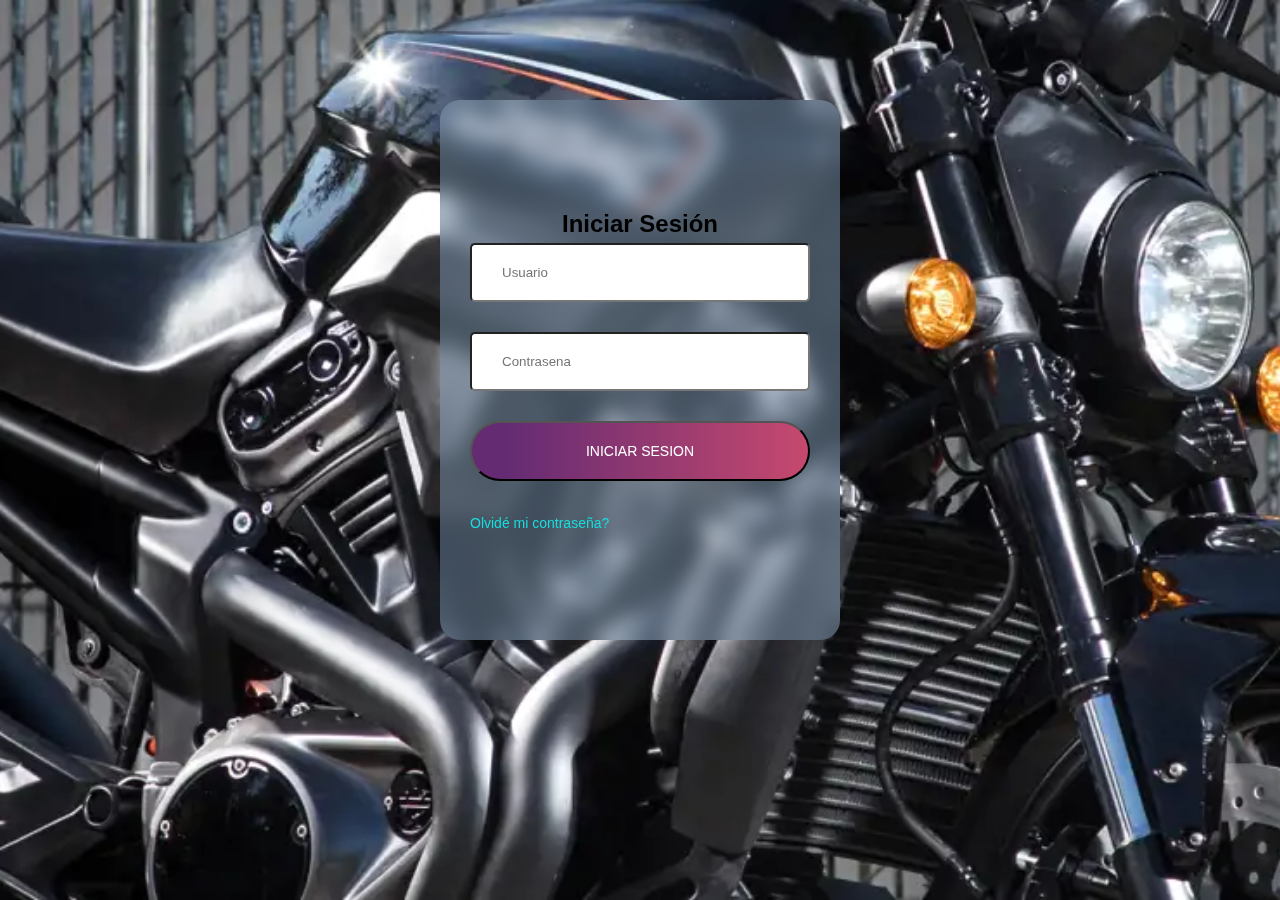
==== index.html @ 7c22b5d1 "Add files via upload" ====
<!DOCTYPE html>
<html lang="es">
<head>
    <meta charset="UTF-8">
    <meta name="viewport" content="width=device-width, initial-scale=1.0">
    <link rel="stylesheet" href="css/syles.css">
    <title>Garage</title>
</head>
<body>
   <div class="contenedorPrincipal">
    <div class="login">
        <h2>Iniciar Sesión</h2>
        <form id="formLogin">
            <input type="text" name="usuario" id="usuario" placeholder="Usuario" required>
            <input type="password" name="contrasena" id="contrasena" placeholder="Contrasena" required>
            <button id="login">INICIAR SESION</button>
            <div class="registro">
                <a href="">Olvidé mi contraseña?</a>
            </div>

        </form>
    </div>
   </div>

   <script src="js/main.js" ></script>
</body>
</html>
---- css/syles.css ----
*{
    margin: 0;
    padding: 0;
    box-sizing: border-box;
    text-decoration: none;
    font-family: 'Roboto', sans-serif;
}

body{
    background-image: url(../img/harley.webp);
    background-size: cover;
    background-repeat: no-repeat;
    background-position: center;
    background-attachment: fixed;
}

h2{
    margin-bottom: 5px;
}

a{
    text-decoration: none;
}

.contenedorPrincipal{
    width: 100%;
    max-width: 400px;
    margin: auto;
    backdrop-filter: blur(10px);
    background-color: rgba(124, 150, 175, 0.5);
    border-radius: 20px;
}

.contenedorPrincipal .login{
    margin-top: 100px;
    width: 100%;
    height: 60vh;
    padding: 10px 30px;
    display: flex;
    flex-direction: column;
    align-items: center;
    justify-content: center;
}

input, button{
    border-radius: 5px;
    width: 100%;
    padding: 20px 30px;
    bottom: none;
    outline: none;
    margin-bottom: 30px;
}

input:focus{
    border: 2px solid #16dede;
    transition: .6s ease all;
}

button{
    background-image: linear-gradient(to right, #642b73 10%, #c6496e 100%);
    border-radius: 30px;
    color: #fff;
    font-size: 14px;
    cursor: pointer;
}
button:hover{
    opacity: .9;
    border-color: #16dede;
    transition: .3s ease all;
}

.registro{
    color: #707070;
    font-size: 14px;
    margin-top: 4px;
}

.registro a{
    color: #16dede;
}
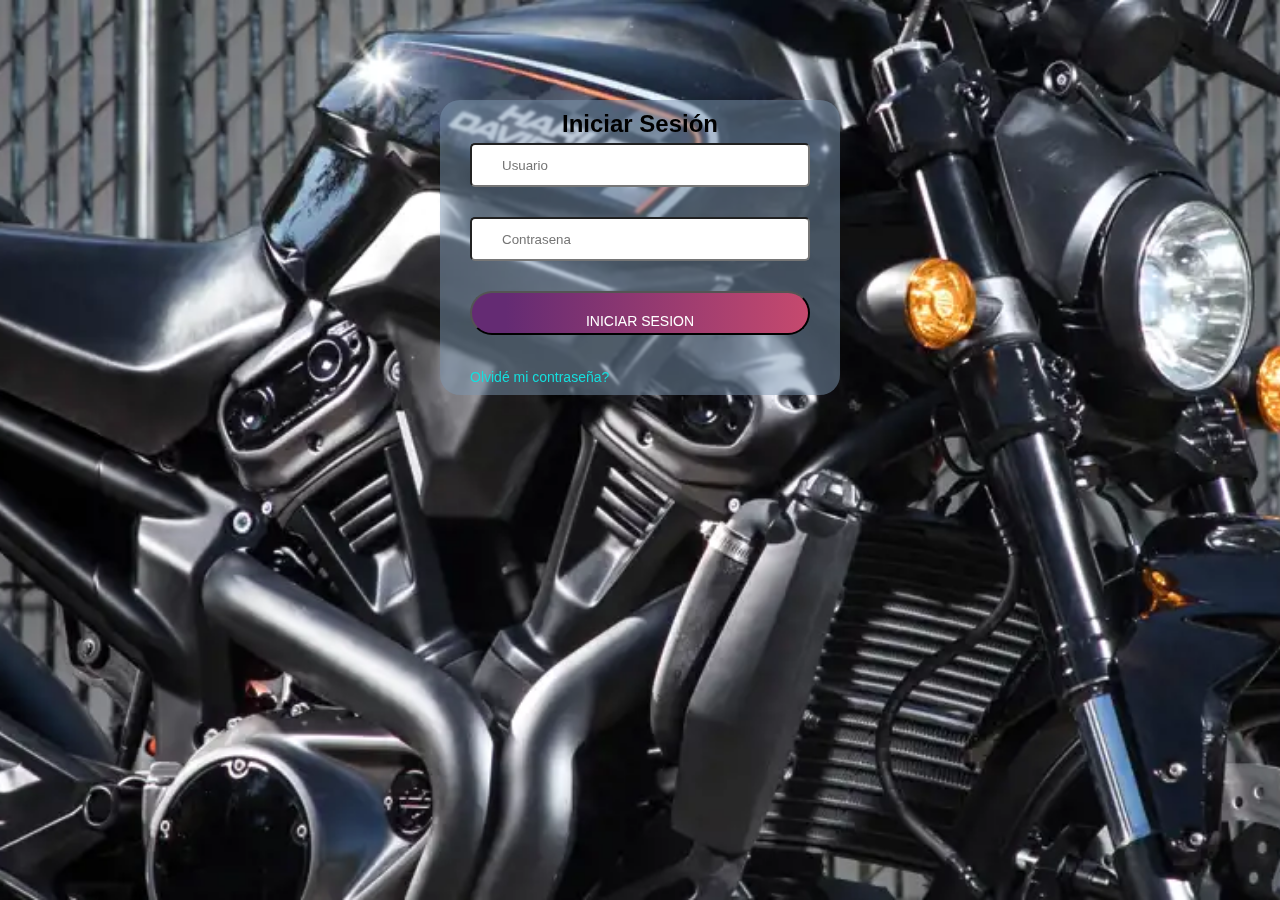
==== commit 174a8534: "addUserfiles" ====
--- a/index.html
+++ b/index.html
@@ -3,7 +3,7 @@
 <head>
     <meta charset="UTF-8">
     <meta name="viewport" content="width=device-width, initial-scale=1.0">
-    <link rel="stylesheet" href="css/syles.css">
+    <link rel="stylesheet" href="css/styles.css">
     <title>Garage</title>
 </head>
 <body>
--- a/css/styles.css
+++ b/css/styles.css
@@ -0,0 +1,84 @@
+*{
+    margin: 0;
+    padding: 0;
+    box-sizing: border-box;
+    text-decoration: none;
+    font-family: 'Roboto', sans-serif;
+}
+
+body{
+    background-image: url(../img/harley.webp);
+    background-size: cover;
+    background-repeat: no-repeat;
+    background-position: center;
+    background-attachment: fixed;
+}
+
+h2{
+    margin-bottom: 5px;
+}
+
+a{
+    text-decoration: none;
+}
+
+.contenedorPrincipal{
+    width: 100%;
+    max-width: 400px;
+    height: auto;
+    margin: auto;
+    backdrop-filter: blur(1px);
+    background-color: rgba(124, 150, 175, 0.5);
+    border-radius: 20px;
+}
+
+.contenedorPrincipal .login{
+    margin-top: 100px;
+    width: 100%;
+    padding: 10px 30px;
+    display: flex;
+    flex-direction: column;
+    align-items: center;
+    justify-content: center;
+}
+
+input, button{
+    border-radius: 5px;
+    width: 100%;
+    height: 40px;
+    padding: 20px 30px;
+    bottom: none;
+    outline: none;
+    margin-bottom: 30px;
+    /* display: flex;
+    align-items: center;
+    justify-content: center; */
+}
+
+input:focus{
+    border: 2px solid #16dede;
+    transition: .6s ease all;
+}
+
+button{
+    background-image: linear-gradient(to right, #642b73 10%, #c6496e 100%);
+    border-radius: 30px;
+    color: #fff;
+    font-size: 14px;
+    cursor: pointer;
+}
+button:hover{
+    opacity: .9;
+    border-color: #16dede;
+    transition: .3s ease all;
+}
+
+.registro{
+    color: #707070;
+    font-size: 14px;
+    margin-top: 4px;
+}
+
+.registro a{
+    color: #16dede;
+}